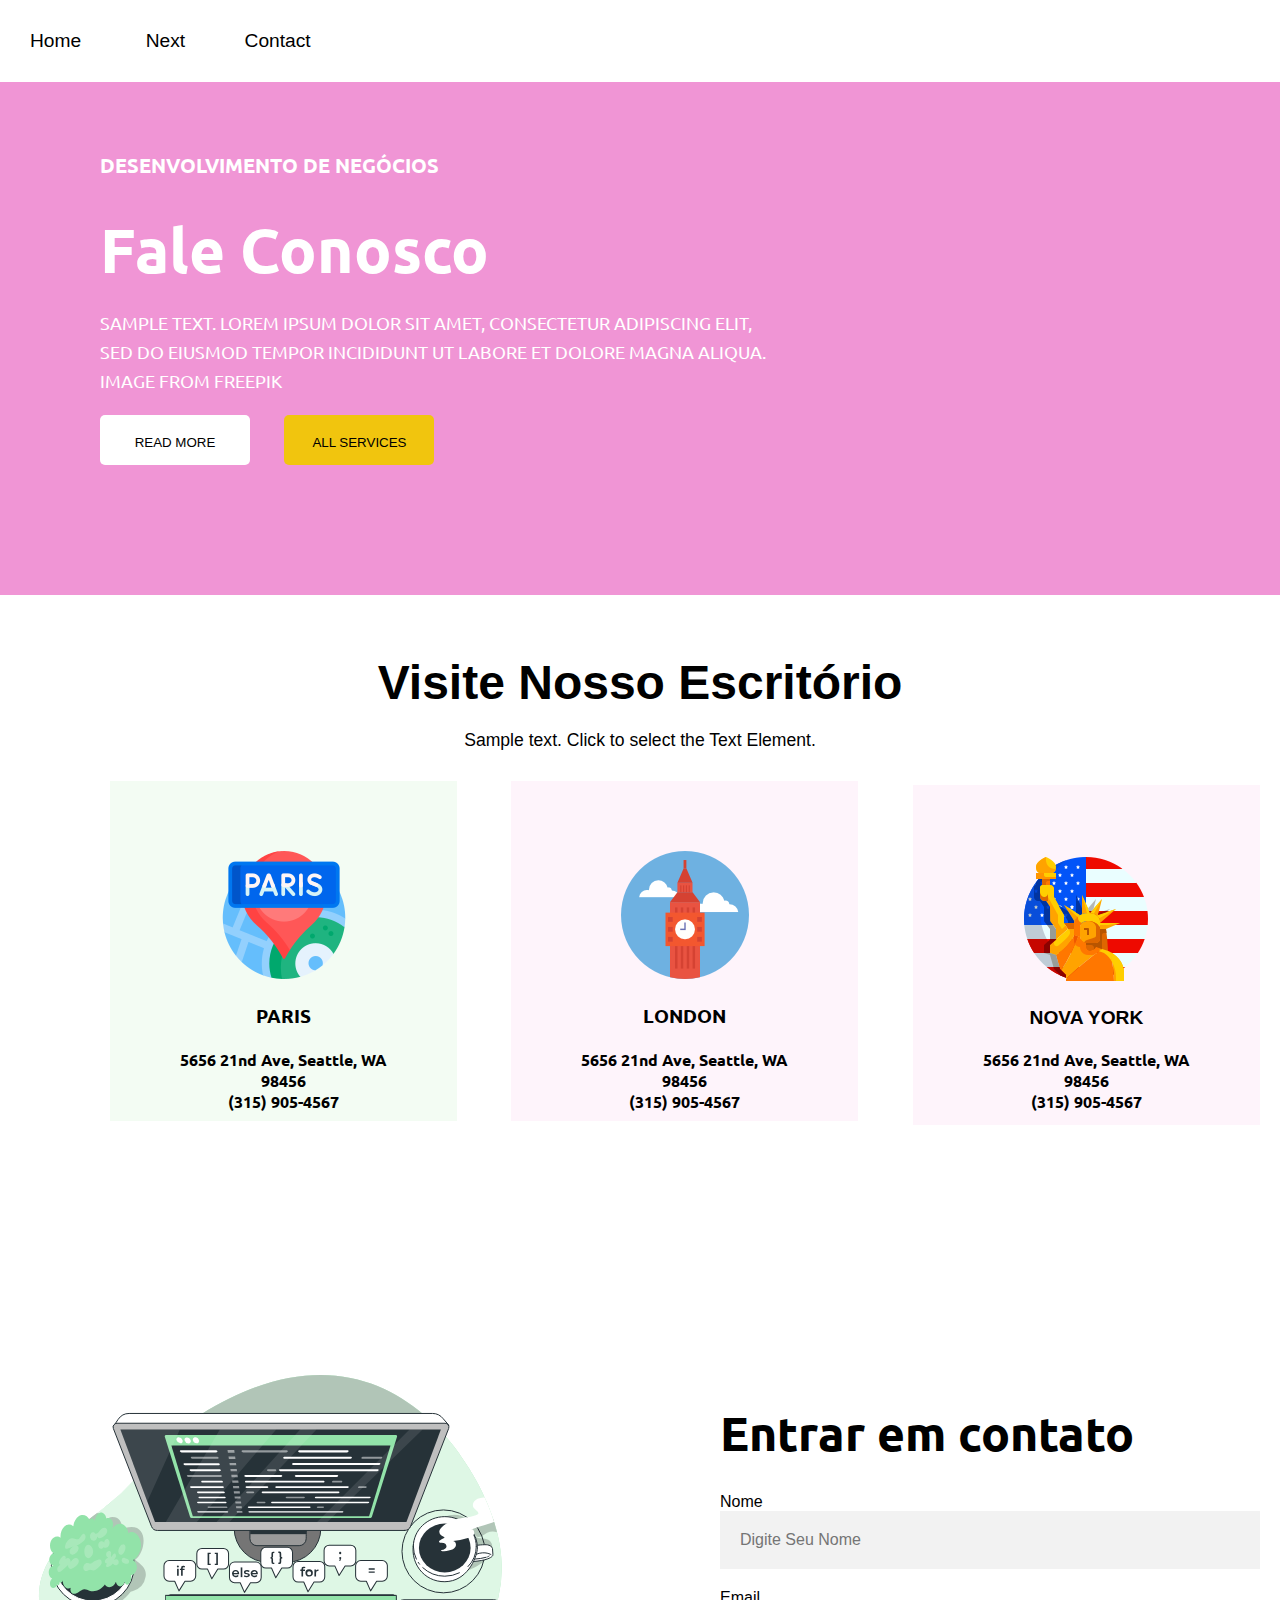
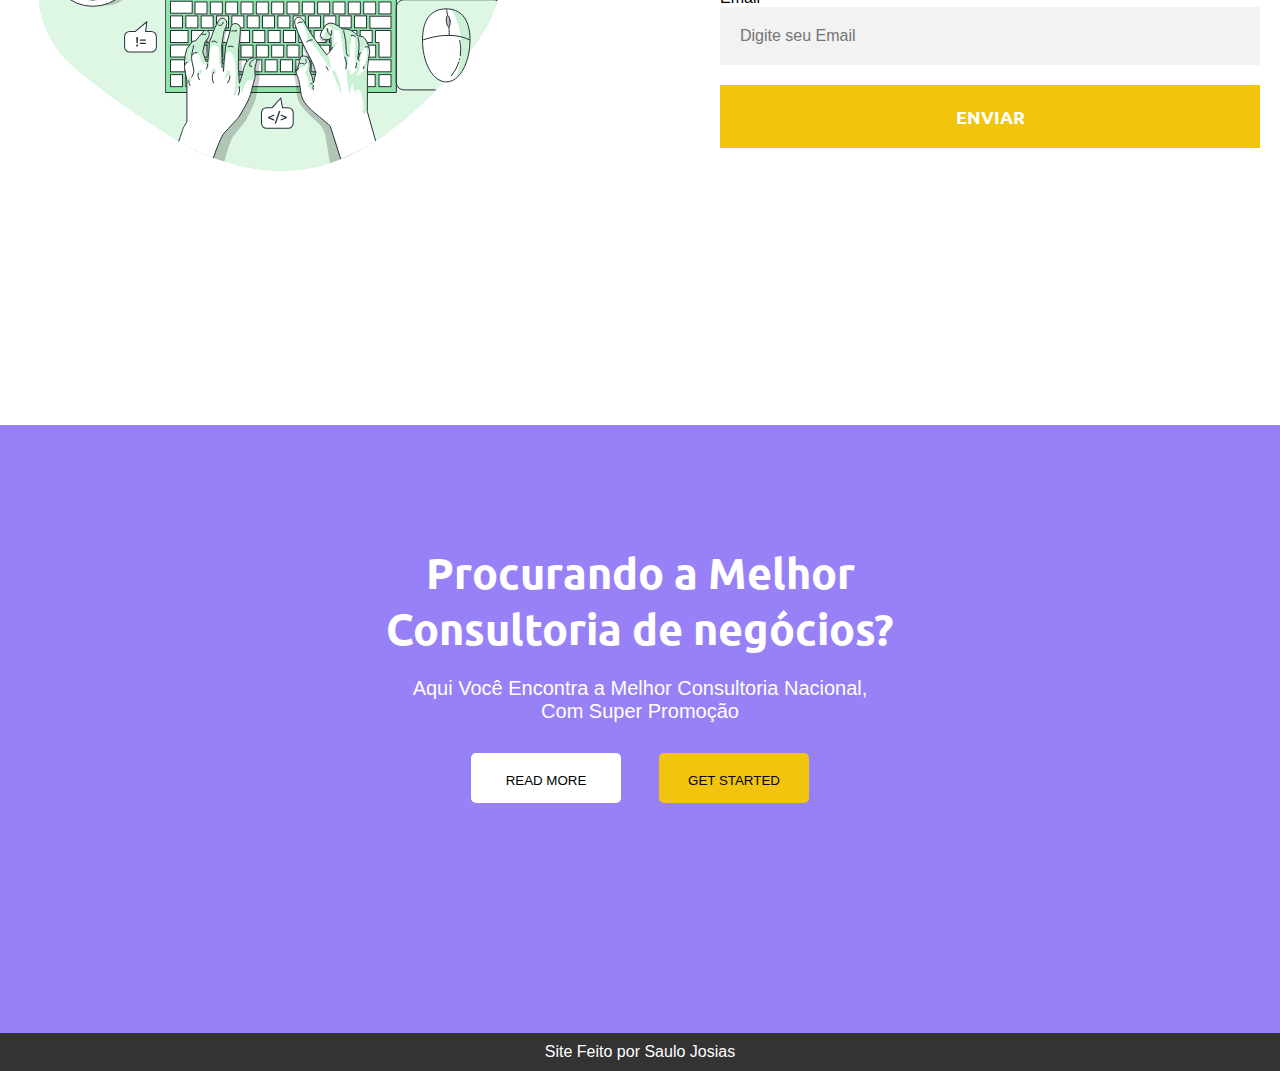
==== index.html @ b9d98bfe "Novo Projeto" ====
<!DOCTYPE html>
<html lang="pt-br">
<head>
    <meta charset="UTF-8">
    <meta name="viewport" content="width=device-width, initial-scale=1.0">
    <link rel="stylesheet" href="style.css">
    <title>Site de Captura</title>
</head>
<body>
    <header>
        <nav>
                <a href="#">Home</a>
                <a href="#"><a href="index2.html" style="margin-right: 25px;" target="_blank">Next</a></a>
                <a href="#">Contact</a>
        </nav>
    </header>
    <main>
        <article>
            <div class="box1">
                <h5>DESENVOLVIMENTO DE NEGÓCIOS</h5>
                <h1>Fale Conosco</h1>
                <p>Sample text. Lorem ipsum dolor sit amet, consectetur adipiscing elit,<br> sed do eiusmod tempor incididunt ut labore et dolore magna aliqua. <br> Image from Freepik </p>
                <button class="button1"><a href="#">Read More</a></button>
                <button class="button2"><a href="#">All Services</a></button>
            </div>

            <div class="box2">
                <h2>Visite Nosso Escritório</h2>
                <p>Sample text. Click to select the Text Element.</p>
            </div>

            <div class="container">
                <div  class="img1">
                    <img src="img/img-1.png" alt="imagem paris">
                    <h5>Paris</h5>
                    <p>5656 21nd Ave, Seattle, WA <br> 98456 <br>
                        (315) 905-4567</p>
                </div>
                <div class="img2">
                    <img src="img/img-2.png" alt="imagem london" class="img2">
                    <h5>London</h5>
                    <p>5656 21nd Ave, Seattle, WA <br> 98456 <br>
                        (315) 905-4567</p>
                </div>
                <div  class="img3">
                    <img src="img/img-3.png" alt="imagem Nova York">
                    <h5>Nova York</h5>
                    <p>5656 21nd Ave, Seattle, WA <br> 98456 <br>
                        (315) 905-4567</p>
                </div>
            

            <div>
                <div class="box3">
                    <div>
                            <img src="img/developer.svg" alt="image.developer" class="developer1">
                </div>

                    <div class="captura">
                    <h1 class="capturah1">Entrar em contato</h1>
                            <form class="form">
                                <p class="paragrafos">Nome</p>
                                <input type="text" placeholder="Digite Seu Nome"> <br>
                                <p class="paragrafos">Email</p>
                                <input type="email" placeholder="Digite seu Email"><br>
                                <button class="button3">Enviar</button>
                            </form>
                    </div>
                </div>

            <section class="section1">
                <h2>Procurando a Melhor <br> Consultoria de negócios? </h2>
                <p>Aqui Você Encontra a Melhor Consultoria Nacional,<br>
                    Com Super Promoção</p>
            
                <button class="sectionbutton1">Read More</button>
                <button class="sectionbutton2">Get Started</button>
            </section>
        </article>
   
    <div class="footer1">
        <footer>
            <p>Site Feito por <a href="#">Saulo Josias</a></p>
        </footer>
    </div>
</main>
</body>
</html>
---- style.css ----
@import url('https://fonts.googleapis.com/css2?family=Ubuntu:wght@400;700&display=swap');

    :root {
        --fonte-padrao:Arial, Helvetica, sans-serif;
        --font-destaque:'Ubuntu', sans-serif;
    }

* {
    margin: 0px;
    padding: 0px;
}
body {
    font-family: Arial, Helvetica, sans-serif;
    overflow-x: hidden; /* Propriedade para tirar a rolagem lateral de baixo */ 
}
header > nav {
    background-color: white;
    margin: 30px;
}
nav > a{
    font-size: 1.2em;
    text-decoration: none;
    color: black;
    padding-right: 30px;
}
nav > a:hover {
    color: pink;
    transition-duration: 0.5s;
}
div.box1 {
    background-color: #F095D5;
    color: white;
    padding: 100px;
}
div.box1 > h5 {
    margin-top: -30px;
    text-transform: uppercase;
    font-size: 1.25rem;
    font-weight: 700;
    font-family: var(--font-destaque);
}
div.box1 > h1 {
    font-size: 3.9em;
    padding-top: 30px;
    margin-bottom: 20px;
    font-family: var(--font-destaque);
}
div.box1 > p  {
    text-transform: uppercase;
    line-height: 1.6;
    margin-bottom: 20px;
    font-family: var(--font-destaque);
    font-size: 1.125rem;
}
.button1 {
    background-color: white;
    text-transform: uppercase;
    height: 50px;
    width: 150px;
    padding: 20px;
    border-radius: 2px;
    border: none;
    margin-right: 30px;
    cursor: pointer;
    transition-duration: 0.5s;
    border-radius: 5px;
}
.button1 > a {
    text-decoration: none;
    color: black;
}
.button1:hover {
    background-color: lightgray;
}
.button2 {
    background-color: #F1C50E;
    text-transform: uppercase;
    height: 50px;
    width: 150px;
    padding: 20px;
    border-radius: 2px;
    border: none;
    margin-bottom: 30px;
    cursor: pointer;
    transition-duration: 0.5s;
    border-radius: 5px;
}
.button2 > a {
    text-decoration: none;
    color: black;
}
.button2:hover {
    background-color: lightgray;
}

div.box2 {
    text-align: center;
    margin-top: 40px;
}
div.box2 > h2 {
    font-size: 3em;
    padding: 20px;
}
div.box2 > p {
    font-size: 1.1em;
}
div.img1 {
    background-color: #f3fcf3;
    padding: 70px;
    margin-top: 30px;
    display: inline-block;
    text-align: center;
    margin-left: 110px;
    margin-right: 50px;
    height: 200px;
}
div.img1 > h5 {
    text-transform: uppercase;
    padding: 20px;
    font-size: 1.2em;
    
}
div.img2 {
    background-color: #fef4fb; 
    padding: 70px;
    margin-top: 30px;
    display: inline-block;
    text-align: center;
    height: 200px; 
}
div.img2 > h5 {
    text-transform: uppercase;
    padding: 20px;
    font-size: 1.2em;
    
}
.img3 {
    background-color: #fef4fb; 
    padding: 70px;
    margin-top: 30px;
    display: inline-block;
    text-align: center;
    height: 200px;
    margin-left: 50px;
}
.img3 > h5 {
    text-transform: uppercase;
    padding: 20px;
    font-size: 1.2em;
}
.img1, .img2, .img3 > p  {
    font-family: var(--font-destaque);   
    font-weight: bolder; 
}

.box3 {
    width: 100vw;
    height: 100vh;
    display: flex;
    justify-content: center;
    align-items: center;
}
.developer1 {
    width: 700px;
    height: 500px;
    display: inline-block;
}
.captura {
    text-align: center;
    padding: 100px;
    display: flex;
    flex-direction: column;
    align-items: flex-start;
    justify-content: center;

}
.capturah1 {
    font-size: 3em;
    font-family: var(--font-destaque);
    margin-bottom: 30px;
}
.paragrafos {
    display: flex;
    flex-direction: column;
    align-items: flex-start;
    justify-content: center;
}
input {
    width: 500px;
    padding: 20px;
    background-color: #F2F2F2;
    border: none;
    margin-bottom: 20px;
    font-size: 16px;
    outline: none;
}
.button3 {
    background-color: #F1C50E;
    color: white;
    border: none;
    width: 540px;
    padding: 20px;
    font-family: var(--font-destaque);
    font-weight: bolder;
    font-size: 1.1em;
    text-transform: uppercase;
}
.button3:hover {
    background-color: black;
}

.section1 {
    background-color: #9881F7;
    color: white;
    padding: 100px;
    font-size: 1.8em;
    padding-top: 120px;
    padding-bottom: 200px;
    text-align: center;
}
.section1 > h2 {
    padding-bottom: 20px;
    font-family: var(--font-destaque);
}
.section1 > p {
    padding-bottom: 30px;
    font-size: 20px;
}
.sectionbutton1 {
    background-color: #FFFFFF;
    text-transform: uppercase;
    height: 50px;
    width: 150px;
    padding: 20px;
    border-radius: 2px;
    border: none;
    margin-bottom: 30px;
    cursor: pointer;
    transition-duration: 0.5s;
    margin-right: 30px;
    border-radius: 5px;
}
.sectionbutton2 {
    background-color: #F1C50E;
    text-transform: uppercase;
    height: 50px;
    width: 150px;
    padding: 20px;
    border-radius: 2px;
    border: none;
    margin-bottom: 30px;
    cursor: pointer;
    transition-duration: 0.5s;
    border-radius: 5px;
}
.sectionbutton1:hover {
    background-color: lightgray;
}
.sectionbutton2:hover {
    background-color: lightgrey;
}

.footer1 {
    color: white;
    background-color: #333333;
    text-align: center;
    padding: 10px;
}
 footer > p > a {
    color: white;
    text-decoration: none;
}
footer > p > a:hover {
    color: rgb(0, 238, 255);
}
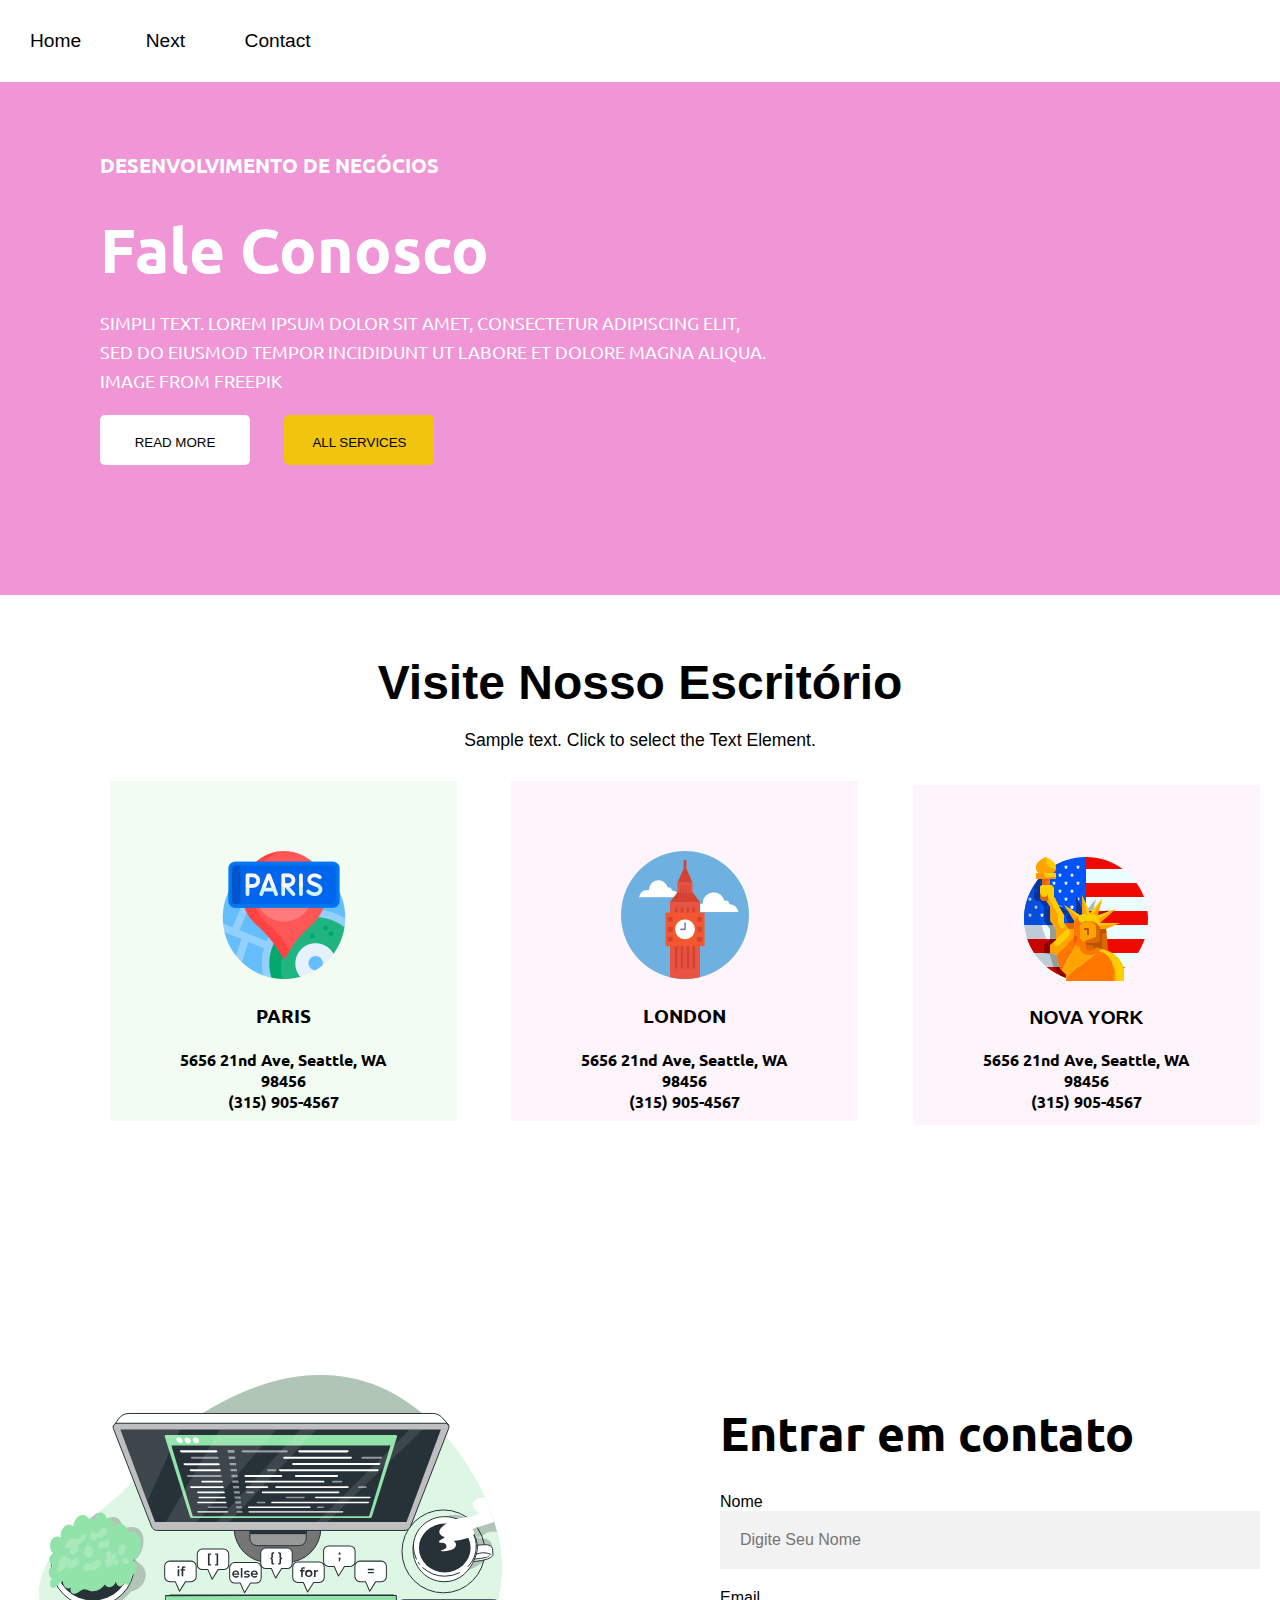
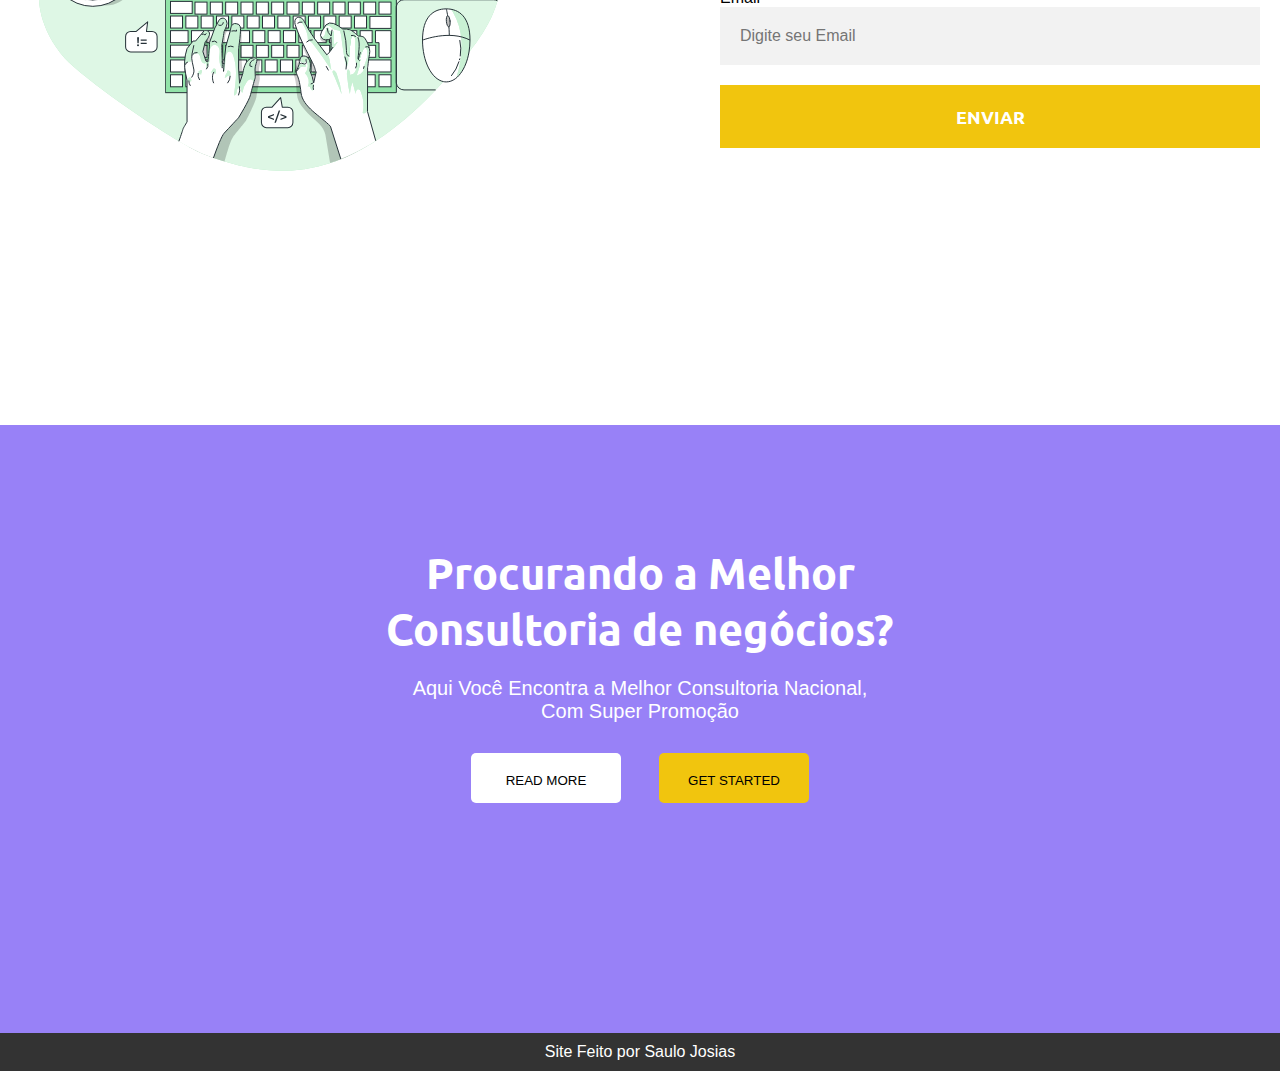
==== commit 1881b789: "teste" ====
--- a/index.html
+++ b/index.html
@@ -19,7 +19,7 @@
             <div class="box1">
                 <h5>DESENVOLVIMENTO DE NEGÓCIOS</h5>
                 <h1>Fale Conosco</h1>
-                <p>Sample text. Lorem ipsum dolor sit amet, consectetur adipiscing elit,<br> sed do eiusmod tempor incididunt ut labore et dolore magna aliqua. <br> Image from Freepik </p>
+                <p>Simpli text. Lorem ipsum dolor sit amet, consectetur adipiscing elit,<br> sed do eiusmod tempor incididunt ut labore et dolore magna aliqua. <br> Image from Freepik </p>
                 <button class="button1"><a href="#">Read More</a></button>
                 <button class="button2"><a href="#">All Services</a></button>
             </div>
